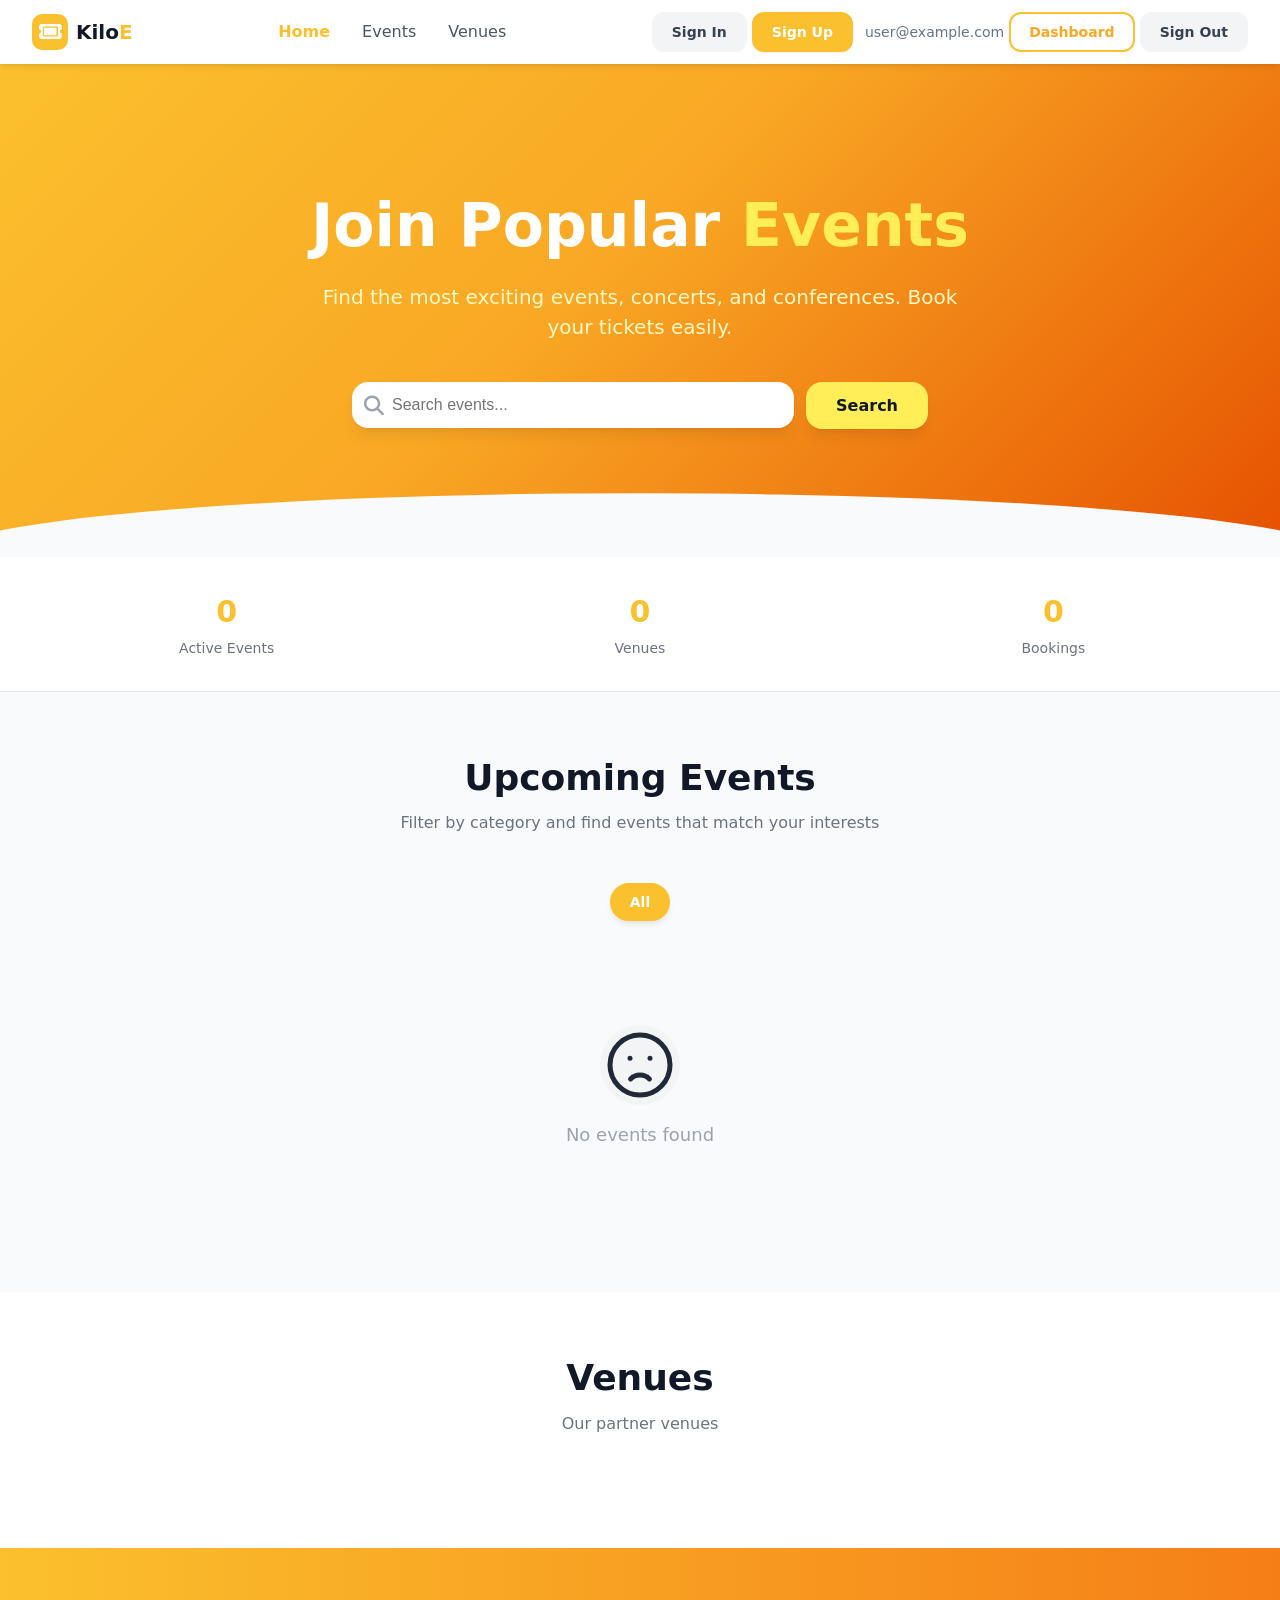
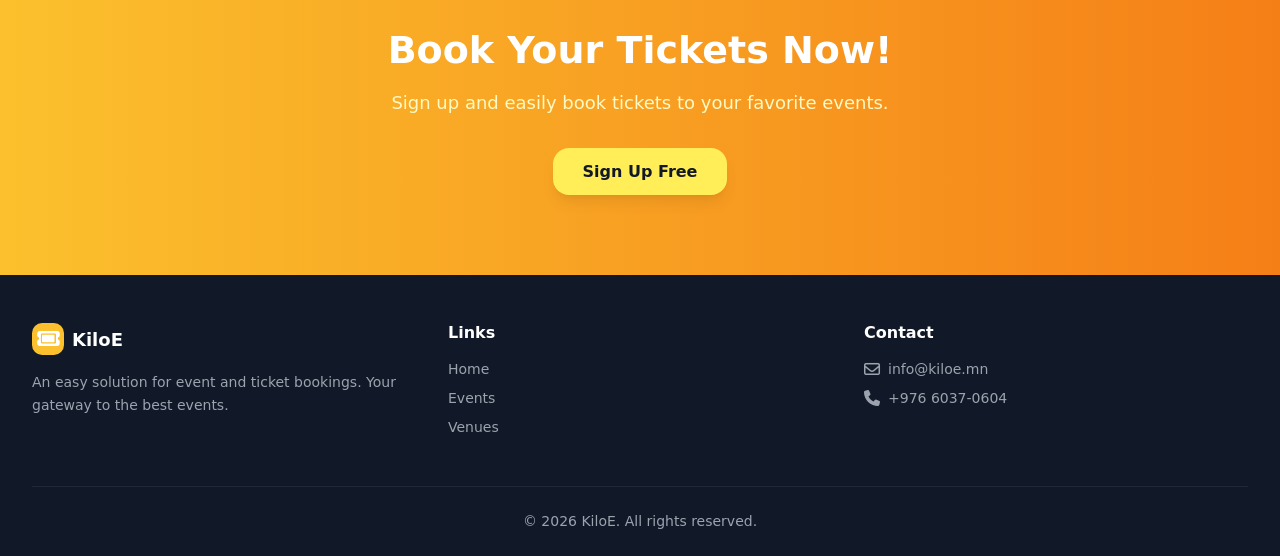
==== src/main/resources/templates/index.html @ c8dc1826 "Exceptions, PublicApiController, app java script" ====
<!DOCTYPE html>
<html lang="en" xmlns:th="http://www.thymeleaf.org">
<head>
    <meta charset="UTF-8">
    <link rel="stylesheet" href="https://cdnjs.cloudflare.com/ajax/libs/font-awesome/6.7.2/css/all.min.css">
    <meta name="viewport" content="width=device-width, initial-scale=1.0">
    <title>KiloE - Events & Ticket Booking</title>
    <link rel="stylesheet" th:href="@{/css/style.css}" href="../static/css/style.css">
</head>
<body>

    <!-- NAVBAR -->
    <nav class="navbar">
        <div class="container">
            <div class="navbar-inner">
                <a href="/" class="brand">
                    <div class="brand-logo">
                        <i class="svg-icon fa-solid fa-ticket"></i>
                    </div>
                    <span class="brand-name">Kilo<span>E</span></span>
                </a>

                <div class="nav-links">
                    <a href="/" class="nav-link active">Home</a>
                    <a href="#events" class="nav-link">Events</a>
                    <a href="#venues" class="nav-link">Venues</a>
                </div>

                <div class="nav-actions">
                    <th:block sec:authorize="isAnonymous()">
                        <a th:href="@{/login}" href="auth/login.html" class="btn btn-secondary">Sign In</a>
                        <a th:href="@{/register}" href="auth/register.html" class="btn btn-primary">Sign Up</a>
                    </th:block>
                    <th:block sec:authorize="isAuthenticated()">
                        <span sec:authentication="name" style="font-size: 14px; color: var(--text-muted, #64748b);">user@example.com</span>
                        <a th:href="@{/customer/dashboard}" class="btn btn-outline">Dashboard</a>
                        <a th:href="@{/logout}" class="btn btn-secondary">Sign Out</a>
                    </th:block>
                </div>
            </div>
        </div>
    </nav>

    <!-- HERO SECTION -->
    <section class="hero">
        <div class="container">
            <div class="hero-content">
                <h1 class="hero-title">
                    Join Popular
                    <span>Events</span>
                </h1>
                <p class="hero-text">
                    Find the most exciting events, concerts, and conferences. Book your tickets easily.
                </p>
                <div class="hero-search">
                    <div class="search-box">
                        <i class="svg-icon fa-solid fa-magnifying-glass"></i>
                        <input type="text" id="searchInput" placeholder="Search events..." class="search-input">
                    </div>
                    <a href="#events" class="btn btn-accent btn-lg">Search</a>
                </div>
            </div>
        </div>
        <div class="hero-curve"></div>
    </section>

    <!-- STATS BAR -->
    <section class="stats-bar">
        <div class="container">
            <div class="stats-grid">
                <div>
                    <p class="stat-number" id="statEvents">0</p>
                    <p class="stat-label">Active Events</p>
                </div>
                <div>
                    <p class="stat-number" id="statVenues">0</p>
                    <p class="stat-label">Venues</p>
                </div>
                <div>
                    <p class="stat-number" id="statBookings">0</p>
                    <p class="stat-label">Bookings</p>
                </div>
            </div>
        </div>
    </section>

    <!-- CATEGORIES + EVENTS -->
    <section id="events" class="section">
        <div class="container">
            <div class="section-header">
                <h2 class="section-title">Upcoming Events</h2>
                <p class="section-subtitle">Filter by category and find events that match your interests</p>
            </div>

            <div class="chip-row" id="categoryFilters" style="justify-content: center; margin-bottom: 40px;">
                <button data-category="all" class="chip active">All</button>
            </div>

            <div class="grid-cards" id="eventsGrid"></div>

            <div id="emptyState" class="empty-state hidden">
                <div class="empty-icon">
                    <svg fill="none" stroke="currentColor" viewBox="0 0 24 24">
                        <path stroke-linecap="round" stroke-linejoin="round" stroke-width="1.5" d="M9.172 16.172a4 4 0 015.656 0M9 10h.01M15 10h.01M21 12a9 9 0 11-18 0 9 9 0 0118 0z"/>
                    </svg>
                </div>
                <p style="font-size: 18px;">No events found</p>
            </div>
        </div>
    </section>

    <!-- VENUES SECTION -->
    <section id="venues" class="section bg-white">
        <div class="container">
            <div class="section-header">
                <h2 class="section-title">Venues</h2>
                <p class="section-subtitle">Our partner venues</p>
            </div>
            <div class="grid-cards" id="venuesGrid"></div>
        </div>
    </section>

    <!-- CTA SECTION -->
    <section class="cta">
        <div style="max-width: 56rem; margin: 0 auto;">
            <h2>Book Your Tickets Now!</h2>
            <p>Sign up and easily book tickets to your favorite events.</p>
            <a th:href="@{/register}" href="auth/register.html" class="btn btn-accent btn-lg">Sign Up Free</a>
        </div>
    </section>

    <!-- FOOTER -->
    <footer class="footer">
        <div class="container">
            <div class="footer-grid">
                <div class="footer-brand">
                    <div class="brand" style="margin-bottom: 16px;">
                        <div class="brand-logo" style="width: 32px; height: 32px;">
                            <i class="svg-icon fa-solid fa-ticket"></i>
                        </div>
                        <span class="brand-name" style="color: #fff; font-size: 18px;">KiloE</span>
                    </div>
                    <p>An easy solution for event and ticket bookings. Your gateway to the best events.</p>
                </div>
                <div>
                    <h3>Links</h3>
                    <ul>
                        <li><a href="/">Home</a></li>
                        <li><a href="#events">Events</a></li>
                        <li><a href="#venues">Venues</a></li>
                    </ul>
                </div>
                <div>
                    <h3>Contact</h3>
                    <ul class="footer-contact">
                        <li>
                            <i class="svg-icon fa-regular fa-envelope"></i>
                            <span>info@kiloe.mn</span>
                        </li>
                        <li>
                            <i class="svg-icon fa-solid fa-phone"></i>
                            <span>+976 6037-0604</span>
                        </li>
                    </ul>
                </div>
            </div>
            <div class="footer-bottom">
                <p>&copy; 2026 KiloE. All rights reserved.</p>
            </div>
        </div>
    </footer>

    <!-- EVENT DETAIL MODAL -->
    <div id="eventModal" class="hidden">
        <div class="modal-overlay" id="modalOverlay">
            <div class="modal">
                <button id="modalClose" class="modal-close">
                    <svg fill="none" stroke="currentColor" viewBox="0 0 24 24">
                        <path stroke-linecap="round" stroke-linejoin="round" stroke-width="2" d="M6 18L18 6M6 6l12 12"/>
                    </svg>
                </button>
                <div id="modalContent"></div>
            </div>
        </div>
    </div>

    <script th:src="@{/js/app.js}" src="../static/js/app.js"></script>
</body>
</html>
---- src/main/resources/static/css/style.css ----
/* ==========================================================================
   KiloE - Plain CSS Design System (no CSS framework)
   ========================================================================== */

/* ---------- Design Tokens ---------- */
:root {
	--primary-50: #fffde7;
	--primary-100: #fff9c4;
	--primary-200: #fff59d;
	--primary-300: #ffee58;
	--primary-400: #ffed29;
	--primary-500: #fdd835;
	--primary-600: #fbc02d;
	--primary-700: #f9a825;
	--primary-800: #f57f17;
	--primary-900: #e65100;

	--gray-50: #f9fafb;
	--gray-100: #f3f4f6;
	--gray-200: #e5e7eb;
	--gray-300: #d1d5db;
	--gray-400: #9ca3af;
	--gray-500: #6b7280;
	--gray-600: #4b5563;
	--gray-700: #374151;
	--gray-800: #1f2937;
	--gray-900: #111827;

	--green-50: #f0fdf4;
	--green-100: #dcfce7;
	--green-600: #16a34a;
	--red-50: #fef2f2;
	--red-100: #fee2e2;
	--red-200: #fecaca;
	--red-600: #dc2626;
	--orange-50: #fff7ed;
	--orange-600: #ea580c;
	--blue-50: #eff6ff;
	--blue-100: #dbeafe;
	--blue-600: #2563eb;

	--radius-sm: 8px;
	--radius-md: 12px;
	--radius-lg: 16px;
	--radius-xl: 20px;
	--radius-full: 9999px;

	--shadow-sm: 0 1px 2px rgba(0, 0, 0, 0.05);
	--shadow-md: 0 4px 6px -1px rgba(0, 0, 0, 0.08), 0 2px 4px -2px rgba(0, 0, 0, 0.06);
	--shadow-lg: 0 10px 15px -3px rgba(0, 0, 0, 0.08), 0 4px 6px -4px rgba(0, 0, 0, 0.06);
	--shadow-xl: 0 20px 25px -5px rgba(0, 0, 0, 0.1), 0 8px 10px -6px rgba(0, 0, 0, 0.06);

	--font: "Segoe UI", system-ui, -apple-system, "Helvetica Neue", Arial, sans-serif;
}

/* ---------- Reset & Base ---------- */
*,
*::before,
*::after {
	box-sizing: border-box;
	margin: 0;
	padding: 0;
}

html {
	scroll-behavior: smooth;
}

body {
	font-family: var(--font);
	background-color: var(--gray-50);
	color: var(--gray-800);
	line-height: 1.5;
	min-height: 100vh;
	display: flex;
	flex-direction: column;
	-webkit-font-smoothing: antialiased;
}

img {
	display: block;
	max-width: 100%;
	background-color: var(--gray-200);
}

a {
	text-decoration: none;
	color: inherit;
}

button {
	font-family: inherit;
	cursor: pointer;
	border: none;
	background: none;
}

h1,
h2,
h3,
h4 {
	color: var(--gray-900);
	line-height: 1.2;
}

svg,
.svg-icon {
	flex-shrink: 0;
}

.hidden {
	display: none !important;
}

.text-center {
	text-align: center;
}

.mt-auto {
	margin-top: auto;
}

main {
	flex: 1;
}

/* ---------- Container ---------- */
.container {
	width: 100%;
	max-width: 1280px;
	margin: 0 auto;
	padding-left: 16px;
	padding-right: 16px;
}

@media (min-width: 640px) {
	.container {
		padding-left: 24px;
		padding-right: 24px;
	}
}

@media (min-width: 1024px) {
	.container {
		padding-left: 32px;
		padding-right: 32px;
	}
}

/* ---------- Navbar ---------- */
.navbar {
	background: #fff;
	box-shadow: var(--shadow-md);
	position: sticky;
	top: 0;
	z-index: 50;
}

.navbar-inner {
	display: flex;
	align-items: center;
	justify-content: space-between;
	height: 64px;
}

.brand {
	display: flex;
	align-items: center;
	gap: 8px;
}

.brand-logo {
	width: 36px;
	height: 36px;
	background: var(--primary-600);
	border-radius: 10px;
	display: flex;
	align-items: center;
	justify-content: center;
	color: #fff;
}

.brand-logo .svg-icon {
	font-size: 20px;
}

.brand-name {
	font-size: 20px;
	font-weight: 700;
	color: var(--gray-900);
}

.brand-name span {
	color: var(--primary-600);
}

.nav-links {
	display: none;
	align-items: center;
	gap: 32px;
}

@media (min-width: 768px) {
	.nav-links {
		display: flex;
	}
}

.nav-link {
	color: var(--gray-600);
	font-weight: 500;
	transition: color 0.2s;
}

.nav-link:hover {
	color: var(--primary-600);
}

.nav-link.active {
	color: var(--primary-600);
	font-weight: 600;
}

.nav-actions {
	display: flex;
	align-items: center;
	gap: 12px;
}

/* ---------- Buttons ---------- */
.btn {
	display: inline-flex;
	align-items: center;
	justify-content: center;
	gap: 8px;
	padding: 10px 18px;
	border-radius: var(--radius-md);
	font-size: 14px;
	font-weight: 600;
	line-height: 1.2;
	transition: all 0.2s;
	border: 2px solid transparent;
	white-space: nowrap;
}

.btn .svg-icon {
	font-size: 16px;
}

.btn-primary {
	background: var(--primary-600);
	color: #fff;
	box-shadow: var(--shadow-sm);
}

.btn-primary:hover {
	background: var(--primary-700);
}

.btn-accent {
	background: var(--primary-300);
	color: var(--gray-900);
	box-shadow: var(--shadow-lg);
	font-weight: 700;
}

.btn-accent:hover {
	background: var(--primary-400);
}

.btn-secondary {
	background: var(--gray-100);
	color: var(--gray-700);
}

.btn-secondary:hover {
	background: var(--gray-200);
}

.btn-outline {
	border-color: var(--primary-600);
	color: var(--primary-700);
	background: transparent;
}

.btn-outline:hover {
	background: var(--primary-50);
}

.btn-danger {
	background: var(--red-100);
	color: var(--red-600);
}

.btn-danger:hover {
	background: var(--red-200);
}

.btn-success {
	background: var(--green-100);
	color: var(--green-600);
}

.btn-success:hover {
	filter: brightness(0.95);
}

.btn-block {
	width: 100%;
}

.btn-lg {
	padding: 12px 28px;
	font-size: 16px;
	border-radius: var(--radius-lg);
}

.btn-sm {
	padding: 7px 14px;
	font-size: 13px;
}

.btn:disabled {
	background: var(--gray-300);
	color: var(--gray-500);
	cursor: not-allowed;
}

/* ---------- Hero ---------- */
.hero {
	position: relative;
	background: linear-gradient(135deg, var(--primary-600) 0%, var(--primary-700) 45%, var(--primary-900) 100%);
	color: #fff;
	overflow: hidden;
}

.hero-content {
	position: relative;
	max-width: 768px;
	margin: 0 auto;
	text-align: center;
	padding: 96px 16px;
}

@media (min-width: 768px) {
	.hero-content {
		padding: 128px 16px;
	}
}

.hero-title {
	font-size: 60px;
	font-weight: 800;
	line-height: 1.1;
	margin-bottom: 24px;
	color: #fff;
}

@media (min-width: 768px) {
	.hero-title {
		font-size: 60px;
	}
}

.hero-title span {
	color: var(--primary-300);
}

.hero-text {
	font-size: 18px;
	color: var(--primary-100);
	margin-bottom: 40px;
	max-width: 42rem;
	margin-left: auto;
	margin-right: auto;
}

@media (min-width: 768px) {
	.hero-text {
		font-size: 20px;
	}
}

.hero-search {
	display: flex;
	flex-direction: column;
	gap: 12px;
	justify-content: center;
	max-width: 36rem;
	margin: 0 auto;
}

@media (min-width: 640px) {
	.hero-search {
		flex-direction: row;
	}
}

.search-box {
	position: relative;
	flex: 1;
}

.search-box .svg-icon {
	position: absolute;
	left: 12px;
	top: 50%;
	transform: translateY(-50%);
	font-size: 20px;
	color: var(--gray-400);
	pointer-events: none;
}

.search-input {
	width: 100%;
	padding: 14px 16px 14px 40px;
	border-radius: var(--radius-lg);
	border: none;
	font-size: 16px;
	outline: none;
	box-shadow: var(--shadow-lg);
}

.search-input:focus {
	box-shadow: 0 0 0 3px var(--primary-300), var(--shadow-lg);
}

.hero-curve {
	position: absolute;
	bottom: 0;
	left: 0;
	right: 0;
	height: 64px;
	background: var(--gray-50);
	clip-path: ellipse(55% 100% at 50% 100%);
}

/* ---------- Stats Bar ---------- */
.stats-bar {
	background: #fff;
	border-bottom: 1px solid var(--gray-200);
}

.stats-grid {
	display: grid;
	grid-template-columns: repeat(2, 1fr);
	gap: 24px;
	text-align: center;
	padding: 32px 0;
}

@media (min-width: 768px) {
	.stats-grid {
		grid-template-columns: repeat(3, 1fr);
	}
}

.stat-number {
	font-size: 30px;
	font-weight: 800;
	color: var(--primary-600);
}

.stat-label {
	font-size: 14px;
	color: var(--gray-500);
	margin-top: 4px;
}

/* ---------- Sections ---------- */
.section {
	padding: 64px 0;
}

.section.bg-white {
	background: #fff;
}

.section-header {
	text-align: center;
	margin-bottom: 48px;
}

.section-title {
	font-size: 30px;
	font-weight: 800;
	margin-bottom: 12px;
}

@media (min-width: 768px) {
	.section-title {
		font-size: 36px;
	}
}

.section-subtitle {
	color: var(--gray-500);
	max-width: 42rem;
	margin: 0 auto;
}

/* ---------- Chips (category filter) ---------- */
.chip-row {
	display: flex;
	flex-wrap: wrap;
	gap: 8px;
}

.chip {
	padding: 9px 18px;
	border-radius: var(--radius-full);
	font-size: 14px;
	font-weight: 600;
	background: #fff;
	color: var(--gray-600);
	border: 2px solid var(--gray-200);
	transition: all 0.2s ease;
}

.chip:hover {
	border-color: var(--primary-300);
	color: var(--primary-600);
}

.chip.active {
	background: var(--primary-600);
	color: #fff;
	border-color: var(--primary-600);
	box-shadow: var(--shadow-md);
}

.chip:active {
	transform: scale(0.95);
}

/* ---------- Grids ---------- */
.grid-cards {
	display: grid;
	grid-template-columns: 1fr;
	gap: 24px;
}

@media (min-width: 640px) {
	.grid-cards {
		grid-template-columns: repeat(2, 1fr);
	}
}

@media (min-width: 1024px) {
	.grid-cards {
		grid-template-columns: repeat(3, 1fr);
	}
}

/* ---------- Event Card ---------- */
.event-card {
	background: #fff;
	border-radius: var(--radius-xl);
	border: 1px solid var(--gray-100);
	overflow: hidden;
	display: flex;
	flex-direction: column;
	cursor: pointer;
	box-shadow: var(--shadow-sm);
	transition: box-shadow 0.3s, transform 0.3s;
}

.event-card:hover {
	box-shadow: var(--shadow-xl);
	transform: translateY(-2px);
}

.event-card-image {
	position: relative;
	height: 208px;
	overflow: hidden;
}

.event-card-image img {
	width: 100%;
	height: 100%;
	object-fit: cover;
	transition: transform 0.5s;
}

.event-card:hover .event-card-image img {
	transform: scale(1.05);
}

.image-badge-top {
	position: absolute;
	top: 12px;
	left: 12px;
}

.image-badge-bottom {
	position: absolute;
	bottom: 12px;
	right: 12px;
}

.event-card-body {
	padding: 20px;
	display: flex;
	flex-direction: column;
	flex: 1;
}

.event-card-title {
	font-size: 18px;
	font-weight: 700;
	margin-bottom: 8px;
	transition: color 0.2s;
}

.event-card:hover .event-card-title {
	color: var(--primary-600);
}

.event-meta {
	display: flex;
	flex-direction: column;
	gap: 6px;
	color: var(--gray-500);
	font-size: 14px;
	margin-bottom: 16px;
	flex: 1;
}

.event-meta-row {
	display: flex;
	align-items: center;
	gap: 8px;
}

.event-meta-row .svg-icon {
	font-size: 16px;
	color: var(--gray-400);
}

.event-card-footer {
	display: flex;
	align-items: center;
	justify-content: space-between;
	padding-top: 12px;
	border-top: 1px solid var(--gray-100);
}

.price {
	font-size: 22px;
	font-weight: 800;
	color: var(--primary-600);
}

.price-note {
	font-size: 12px;
	color: var(--gray-400);
}

/* ---------- Badges ---------- */
.badge {
	display: inline-flex;
	align-items: center;
	padding: 4px 12px;
	border-radius: var(--radius-full);
	font-size: 12px;
	font-weight: 700;
	line-height: 1.4;
}

.badge-white {
	background: rgba(255, 255, 255, 0.92);
	color: var(--primary-700);
	box-shadow: var(--shadow-sm);
	backdrop-filter: blur(4px);
}

.badge-yellow {
	background: var(--primary-100);
	color: var(--primary-700);
}

.badge-green {
	background: var(--green-50);
	color: var(--green-600);
}

.badge-orange {
	background: var(--orange-50);
	color: var(--orange-600);
}

.badge-red {
	background: var(--red-50);
	color: var(--red-600);
}

.badge-blue {
	background: var(--blue-50);
	color: var(--blue-600);
}

.badge-gray {
	background: var(--gray-100);
	color: var(--gray-500);
}

.badge-outlined {
	border: 1px solid transparent;
}

.badge-green.outlined {
	border-color: var(--green-100);
}

.badge-red.outlined {
	border-color: var(--red-200);
}

.badge-orange.outlined {
	border-color: var(--orange-50);
}

.status-PENDING {
	background: var(--primary-100);
	color: var(--primary-700);
}

.status-CONFIRMED {
	background: var(--green-100);
	color: var(--green-600);
}

.status-CANCELLED {
	background: var(--red-100);
	color: var(--red-600);
}

.status-COMPLETED {
	background: var(--blue-100);
	color: var(--blue-600);
}

/* ---------- Venue Card ---------- */
.venue-card {
	background: var(--gray-50);
	border-radius: var(--radius-xl);
	padding: 24px;
	border: 1px solid var(--gray-100);
	transition: box-shadow 0.2s;
}

.venue-card:hover {
	box-shadow: var(--shadow-md);
}

.venue-card-inner {
	display: flex;
	align-items: flex-start;
	gap: 16px;
}

.venue-icon {
	width: 48px;
	height: 48px;
	background: var(--primary-100);
	border-radius: var(--radius-md);
	display: flex;
	align-items: center;
	justify-content: center;
	color: var(--primary-600);
}

.venue-icon .svg-icon {
	font-size: 24px;
}

.venue-name {
	font-weight: 700;
	margin-bottom: 4px;
}

.venue-address {
	font-size: 14px;
	color: var(--gray-500);
	margin-bottom: 8px;
}

.venue-capacity {
	display: flex;
	align-items: center;
	gap: 6px;
	font-size: 12px;
	color: var(--gray-400);
}

.venue-capacity .svg-icon {
	font-size: 14px;
}

/* ---------- CTA ---------- */
.cta {
	background: linear-gradient(to right, var(--primary-600), var(--primary-800));
	padding: 80px 16px;
	text-align: center;
}

.cta h2 {
	color: #fff;
	font-size: 30px;
	font-weight: 800;
	margin-bottom: 16px;
}

@media (min-width: 768px) {
	.cta h2 {
		font-size: 38px;
	}
}

.cta p {
	color: var(--primary-100);
	font-size: 18px;
	margin-bottom: 32px;
	max-width: 42rem;
	margin-left: auto;
	margin-right: auto;
}

/* ---------- Footer ---------- */
.footer {
	background: var(--gray-900);
	color: var(--gray-400);
	margin-top: auto;
}

.footer-grid {
	display: grid;
	grid-template-columns: 1fr;
	gap: 32px;
	padding: 48px 0;
}

@media (min-width: 768px) {
	.footer-grid {
		grid-template-columns: repeat(3, 1fr);
	}
}

.footer h3 {
	color: #fff;
	font-size: 16px;
	margin-bottom: 16px;
}

.footer ul {
	list-style: none;
	display: flex;
	flex-direction: column;
	gap: 8px;
	font-size: 14px;
}

.footer a:hover {
	color: #fff;
	transition: color 0.2s;
}

.footer-contact li {
	display: flex;
	align-items: center;
	gap: 8px;
}

.footer-contact .svg-icon {
	font-size: 16px;
}

.footer-brand p {
	font-size: 14px;
	line-height: 1.6;
}

.footer-bottom {
	border-top: 1px solid var(--gray-800);
	padding: 24px 0;
	text-align: center;
	font-size: 14px;
}

/* ---------- Page Header ---------- */
.page-header {
	background: #fff;
	border-bottom: 1px solid var(--gray-200);
	padding: 32px 0;
}

.page-title {
	font-size: 30px;
	font-weight: 800;
	margin-bottom: 8px;
}

.page-subtitle {
	color: var(--gray-500);
}

.page-header-flex {
	display: flex;
	align-items: center;
	justify-content: space-between;
	gap: 16px;
	flex-wrap: wrap;
	margin-bottom: 24px;
}

/* ---------- Auth Pages ---------- */
.auth-wrapper {
	min-height: 100vh;
	display: flex;
	align-items: center;
	justify-content: center;
	padding: 32px 16px;
}

.auth-box {
	width: 100%;
	max-width: 420px;
}

.auth-brand {
	text-align: center;
	margin-bottom: 32px;
}

.auth-brand .brand-logo {
	width: 44px;
	height: 44px;
	border-radius: var(--radius-md);
}

.auth-brand p {
	color: var(--gray-500);
	margin-top: 12px;
}

.auth-card {
	background: #fff;
	border-radius: var(--radius-xl);
	border: 1px solid var(--gray-100);
	box-shadow: var(--shadow-sm);
	padding: 32px;
}

.auth-switch {
	margin-top: 24px;
	text-align: center;
	font-size: 14px;
	color: var(--gray-500);
}

.auth-switch a {
	color: var(--primary-600);
	font-weight: 600;
}

.auth-switch a:hover {
	text-decoration: underline;
}

/* ---------- Forms ---------- */
.form-group {
	margin-bottom: 20px;
}

.form-label {
	display: block;
	font-size: 14px;
	font-weight: 600;
	color: var(--gray-700);
	margin-bottom: 8px;
}

.form-control {
	width: 100%;
	padding: 12px 16px;
	border-radius: var(--radius-md);
	border: 1px solid var(--gray-200);
	font-size: 15px;
	font-family: inherit;
	outline: none;
	transition: border-color 0.2s, box-shadow 0.2s;
	background: #fff;
	color: var(--gray-800);
}

textarea.form-control {
	resize: vertical;
	min-height: 90px;
}

select.form-control {
	appearance: auto;
	cursor: pointer;
}

.form-control:focus {
	border-color: var(--primary-500);
	box-shadow: 0 0 0 3px var(--primary-100);
}

.input-icon {
	position: relative;
}

.input-icon .svg-icon {
	position: absolute;
	left: 12px;
	top: 50%;
	transform: translateY(-50%);
	font-size: 20px;
	color: var(--gray-400);
	pointer-events: none;
}

.input-icon .form-control {
	padding-left: 40px;
}

.input-icon-right .form-control {
	padding-right: 44px;
}

.input-eye {
	position: absolute;
	right: 45px;
	top: 50%;
	transform: translateY(-50%);
	color: var(--gray-400);
	display: flex;
}

.input-eye:hover {
	color: var(--gray-600);
}

.input-eye .svg-icon {
	font-size: 20px;
}

.form-hint {
	font-size: 12px;
	color: var(--gray-400);
	margin-top: 6px;
}

.form-hint.ok {
	color: var(--green-600);
}

.form-hint.bad {
	color: var(--red-600);
}

.form-row {
	display: grid;
	grid-template-columns: 1fr 1fr;
	gap: 16px;
}

@media (max-width: 480px) {
	.form-row {
		grid-template-columns: 1fr;
	}
}

.checkbox-row {
	display: flex;
	align-items: center;
	gap: 8px;
	cursor: pointer;
	font-size: 14px;
	color: var(--gray-600);
}

.checkbox-row input {
	width: 16px;
	height: 16px;
	accent-color: var(--primary-600);
	cursor: pointer;
}

/* ---------- Alerts ---------- */
.alert {
	padding: 12px 16px;
	border-radius: var(--radius-md);
	font-size: 14px;
	margin-bottom: 20px;
	border: 1px solid transparent;
}

.alert-error {
	background: var(--red-50);
	border-color: var(--red-200);
	color: var(--red-600);
}

.alert-success {
	background: var(--green-50);
	border-color: var(--green-100);
	color: var(--green-600);
}

.alert-info {
	background: var(--blue-50);
	border-color: var(--blue-100);
	color: var(--blue-600);
}

/* ---------- Admin Layout ---------- */
.admin-layout {
	display: flex;
	min-height: 100vh;
}

.sidebar {
	width: 260px;
	background: var(--gray-900);
	color: #fff;
	display: flex;
	flex-direction: column;
	position: fixed;
	top: 0;
	bottom: 0;
	left: 0;
	z-index: 60;
}

.sidebar-brand {
	padding: 20px;
	border-bottom: 1px solid var(--gray-800);
}

.sidebar-brand .brand-logo {
	width: 32px;
	height: 32px;
	border-radius: 8px;
}

.sidebar-brand .brand-name {
	font-size: 18px;
	color: #fff;
}

.sidebar-brand .brand-name span {
	color: var(--primary-400);
}

.sidebar-tagline {
	font-size: 12px;
	color: var(--gray-500);
	margin-top: 4px;
}

.sidebar-nav {
	flex: 1;
	padding: 12px;
	display: flex;
	flex-direction: column;
	gap: 4px;
	overflow-y: auto;
}

.side-item {
	display: flex;
	align-items: center;
	gap: 12px;
	padding: 10px 12px;
	border-radius: var(--radius-md);
	color: var(--gray-400);
	font-size: 14px;
	transition: background 0.2s, color 0.2s;
}

.side-item .svg-icon {
	font-size: 20px;
}

.side-item:hover {
	background: var(--gray-800);
	color: #fff;
}

.side-item.active {
	background: rgba(251, 192, 45, 0.15);
	color: var(--primary-300);
	font-weight: 600;
}

.sidebar-footer {
	padding: 12px;
	border-top: 1px solid var(--gray-800);
}

.sidebar-user {
	display: flex;
	align-items: center;
	gap: 12px;
	padding: 8px 12px;
}

.avatar {
	width: 32px;
	height: 32px;
	background: var(--primary-600);
	border-radius: 50%;
	display: flex;
	align-items: center;
	justify-content: center;
	font-size: 13px;
	font-weight: 700;
	color: #fff;
}

.sidebar-user-info {
	flex: 1;
	min-width: 0;
}

.sidebar-user-name {
	font-size: 14px;
	font-weight: 600;
	white-space: nowrap;
	overflow: hidden;
	text-overflow: ellipsis;
}

.sidebar-user-mail {
	font-size: 12px;
	color: var(--gray-500);
	white-space: nowrap;
	overflow: hidden;
	text-overflow: ellipsis;
}

.main-content {
	flex: 1;
	margin-left: 260px;
	display: flex;
	flex-direction: column;
	min-height: 100vh;
}

.admin-topbar {
	background: #fff;
	border-bottom: 1px solid var(--gray-200);
	padding: 16px 24px;
	position: sticky;
	top: 0;
	z-index: 40;
}

.admin-topbar h1 {
	font-size: 20px;
	font-weight: 700;
}

.admin-content {
	padding: 24px;
	flex: 1;
}

@media (max-width: 900px) {
	.sidebar {
		width: 220px;
	}

	.main-content {
		margin-left: 220px;
	}
}

/* ---------- Stat Cards ---------- */
.stat-cards {
	display: grid;
	grid-template-columns: 1fr;
	gap: 16px;
	margin-bottom: 32px;
}

@media (min-width: 640px) {
	.stat-cards {
		grid-template-columns: repeat(2, 1fr);
	}
}

@media (min-width: 1024px) {
	.stat-cards {
		grid-template-columns: repeat(4, 1fr);
	}
}

.stat-card {
	background: #fff;
	border-radius: var(--radius-lg);
	padding: 20px;
	border: 1px solid var(--gray-100);
}

.stat-card .icon-box {
	width: 40px;
	height: 40px;
	border-radius: var(--radius-md);
	display: flex;
	align-items: center;
	justify-content: center;
	margin-bottom: 12px;
}

.stat-card .icon-box .svg-icon {
	font-size: 20px;
}

.icon-yellow {
	background: var(--primary-100);
	color: var(--primary-600);
}

.icon-green {
	background: var(--green-100);
	color: var(--green-600);
}

.icon-blue {
	background: var(--blue-100);
	color: var(--blue-600);
}

.icon-red {
	background: var(--red-100);
	color: var(--red-600);
}

.stat-value {
	font-size: 24px;
	font-weight: 800;
}

.stat-caption {
	font-size: 14px;
	color: var(--gray-500);
}

/* ---------- Panels / Tables ---------- */
.panel {
	background: #fff;
	border-radius: var(--radius-lg);
	border: 1px solid var(--gray-100);
	padding: 24px;
}

.panel-title {
	font-size: 17px;
	font-weight: 700;
	margin-bottom: 16px;
}

.two-col {
	display: grid;
	grid-template-columns: 1fr;
	gap: 24px;
}

@media (min-width: 1024px) {
	.two-col {
		grid-template-columns: repeat(2, 1fr);
	}
}

.table-wrap {
	overflow-x: auto;
}

.data-table {
	width: 100%;
	border-collapse: collapse;
	font-size: 14px;
}

.data-table th {
	text-align: left;
	padding: 12px 16px;
	color: var(--gray-500);
	font-weight: 600;
	font-size: 12px;
	text-transform: uppercase;
	letter-spacing: 0.04em;
	border-bottom: 1px solid var(--gray-200);
	background: var(--gray-50);
	white-space: nowrap;
}

.data-table td {
	padding: 14px 16px;
	border-bottom: 1px solid var(--gray-100);
	vertical-align: middle;
}

.data-table tbody tr:hover {
	background: var(--gray-50);
}

.table-toolbar {
	display: flex;
	align-items: center;
	justify-content: space-between;
	gap: 16px;
	margin-bottom: 16px;
	flex-wrap: wrap;
}

/* ---------- Recent booking rows ---------- */
.recent-list {
	display: flex;
	flex-direction: column;
	gap: 12px;
}

.recent-row {
	display: flex;
	align-items: center;
	gap: 12px;
	padding: 12px;
	background: var(--gray-50);
	border-radius: var(--radius-md);
}

.recent-avatar {
	width: 32px;
	height: 32px;
	border-radius: 8px;
	background: var(--primary-100);
	color: var(--primary-700);
	display: flex;
	align-items: center;
	justify-content: center;
	font-size: 12px;
	font-weight: 700;
}

.recent-main {
	flex: 1;
	min-width: 0;
}

.recent-title {
	font-size: 14px;
	font-weight: 600;
	white-space: nowrap;
	overflow: hidden;
	text-overflow: ellipsis;
}

.recent-sub {
	font-size: 12px;
	color: var(--gray-400);
}

/* ---------- Modal ---------- */
.modal-overlay {
	position: fixed;
	inset: 0;
	background: rgba(0, 0, 0, 0.6);
	backdrop-filter: blur(4px);
	z-index: 100;
	display: flex;
	align-items: center;
	justify-content: center;
	padding: 16px;
	animation: fadeIn 0.2s ease-out;
}

.modal {
	position: relative;
	background: #fff;
	border-radius: var(--radius-xl);
	box-shadow: var(--shadow-xl);
	width: 100%;
	max-width: 560px;
	max-height: 90vh;
	overflow-y: auto;
	animation: modalSlideUp 0.3s ease-out;
}

.modal-sm {
	max-width: 420px;
}

.modal-close {
	position: absolute;
	top: 16px;
	right: 16px;
	width: 32px;
	height: 32px;
	border-radius: 50%;
	background: var(--gray-100);
	color: var(--gray-600);
	display: flex;
	align-items: center;
	justify-content: center;
	z-index: 10;
	transition: background 0.2s;
}

.modal-close:hover {
	background: var(--gray-200);
}

.modal-close .svg-icon {
	font-size: 16px;
}

.modal-image {
	width: 100%;
	height: 240px;
	object-fit: cover;
}

.modal-body {
	padding: 24px;
}

.modal-title {
	font-size: 24px;
	font-weight: 800;
	margin-bottom: 12px;
}

@keyframes modalSlideUp {
	from {
		opacity: 0;
		transform: translateY(20px) scale(0.98);
	}

	to {
		opacity: 1;
		transform: translateY(0) scale(1);
	}
}

@keyframes fadeIn {
	from {
		opacity: 0;
	}

	to {
		opacity: 1;
	}
}

/* ---------- Info boxes / progress ---------- */
.info-box {
	background: var(--gray-50);
	border-radius: var(--radius-md);
	padding: 16px;
}

.info-label {
	font-size: 11px;
	color: var(--gray-400);
	text-transform: uppercase;
	letter-spacing: 0.05em;
	margin-bottom: 4px;
}

.info-value {
	font-weight: 700;
	color: var(--gray-900);
}

.info-sub {
	font-size: 14px;
	color: var(--gray-600);
}

.progress-track {
	width: 100%;
	background: var(--gray-100);
	border-radius: var(--radius-full);
	height: 12px;
	overflow: hidden;
}

.progress-fill {
	height: 100%;
	background: var(--primary-500);
	border-radius: var(--radius-full);
	transition: width 0.7s ease;
}

.progress-meta {
	display: flex;
	justify-content: space-between;
	font-size: 14px;
	color: var(--gray-500);
	margin-bottom: 8px;
}

/* ---------- Empty state ---------- */
.empty-state {
	text-align: center;
	padding: 64px 16px;
}

.empty-state .empty-icon {
	width: 80px;
	height: 80px;
	background: var(--gray-100);
	border-radius: 50%;
	display: flex;
	align-items: center;
	justify-content: center;
	margin: 0 auto 16px;
}

.empty-state .empty-icon .svg-icon {
	font-size: 40px;
	color: var(--gray-300);
}

.empty-state h3 {
	color: var(--gray-400);
	font-size: 18px;
	margin-bottom: 4px;
}

.empty-state p {
	color: var(--gray-400);
	font-size: 14px;
	margin-bottom: 16px;
}

/* ---------- Booking row card ---------- */
.booking-row {
	display: flex;
	align-items: center;
	gap: 16px;
	background: #fff;
	border: 1px solid var(--gray-100);
	border-radius: var(--radius-lg);
	padding: 16px 20px;
	box-shadow: var(--shadow-sm);
	transition: box-shadow 0.2s;
	flex-wrap: wrap;
}

.booking-row:hover {
	box-shadow: var(--shadow-md);
}

.booking-row-main {
	flex: 1;
	min-width: 220px;
}

.booking-row-title {
	font-weight: 700;
	font-size: 16px;
	margin-bottom: 2px;
}

.booking-row-sub {
	font-size: 13px;
	color: var(--gray-500);
}

.booking-row-side {
	display: flex;
	align-items: center;
	gap: 16px;
	flex-wrap: wrap;
}

.booking-total {
	font-weight: 800;
	color: var(--gray-900);
	white-space: nowrap;
}

/* ---------- Detail ticket selector ---------- */
.ticket-panel {
	background: #fff;
	border: 1px solid var(--gray-200);
	border-radius: var(--radius-xl);
	padding: 24px;
	box-shadow: var(--shadow-sm);
}

.qty-controls {
	display: flex;
	align-items: center;
	gap: 16px;
	margin-bottom: 16px;
}

.qty-btn {
	width: 40px;
	height: 40px;
	border-radius: var(--radius-md);
	background: var(--gray-100);
	color: var(--gray-600);
	font-size: 18px;
	font-weight: 700;
	display: flex;
	align-items: center;
	justify-content: center;
	transition: background 0.2s;
}

.qty-btn:hover {
	background: var(--gray-200);
}

.qty-value {
	font-size: 24px;
	font-weight: 800;
	width: 48px;
	text-align: center;
}

.total-price {
	font-size: 30px;
	font-weight: 800;
	color: var(--primary-600);
}

.back-link {
	display: inline-flex;
	align-items: center;
	gap: 6px;
	font-size: 14px;
	font-weight: 500;
	color: var(--gray-500);
	margin-bottom: 24px;
	transition: color 0.2s;
}

.back-link:hover {
	color: var(--primary-600);
}

.back-link .svg-icon {
	font-size: 16px;
}

/* ---------- Success icon ---------- */
.success-circle {
	width: 64px;
	height: 64px;
	background: var(--green-100);
	border-radius: 50%;
	display: flex;
	align-items: center;
	justify-content: center;
	margin: 0 auto 16px;
}

.success-circle .svg-icon {
	font-size: 32px;
	color: var(--green-600);
}

/* ---------- Filter tabs ---------- */
.tab-filters {
	display: flex;
	flex-wrap: wrap;
	gap: 8px;
	margin-bottom: 24px;
}

/* ---------- Small stats (bookings page) ---------- */
.mini-stats {
	display: grid;
	grid-template-columns: repeat(2, 1fr);
	gap: 12px;
	margin-bottom: 24px;
}

@media (min-width: 640px) {
	.mini-stats {
		grid-template-columns: repeat(4, 1fr);
	}
}

.mini-stat {
	background: #fff;
	border-radius: var(--radius-md);
	border: 1px solid var(--gray-100);
	padding: 16px;
	text-align: center;
	box-shadow: var(--shadow-sm);
}

.mini-stat.yellow {
	border-color: var(--primary-200);
}

.mini-stat.green {
	border-color: var(--green-100);
}

.mini-stat.red {
	border-color: var(--red-200);
}

.mini-stat-value {
	font-size: 24px;
	font-weight: 800;
}

.mini-stat.yellow .mini-stat-value {
	color: var(--primary-700);
}

.mini-stat.green .mini-stat-value {
	color: var(--green-600);
}

.mini-stat.red .mini-stat-value {
	color: var(--red-600);
}

.mini-stat-caption {
	font-size: 12px;
	color: var(--gray-500);
	margin-top: 4px;
	font-weight: 500;
}

/* ---------- Toolbar / search on listing pages ---------- */
.listing-toolbar {
	display: flex;
	flex-direction: column;
	gap: 12px;
	margin-bottom: 32px;
}

@media (min-width: 640px) {
	.listing-toolbar {
		flex-direction: row;
		align-items: center;
	}
}

.listing-toolbar .search-box {
	max-width: 380px;
}

.listing-toolbar .search-input {
	padding: 10px 16px 10px 40px;
	font-size: 14px;
	box-shadow: none;
	border: 1px solid var(--gray-200);
}

/* ---------- Form modal fields grid ---------- */
.form-grid-2 {
	display: grid;
	grid-template-columns: 1fr 1fr;
	gap: 0 16px;
}

@media (max-width: 520px) {
	.form-grid-2 {
		grid-template-columns: 1fr;
	}
}

.modal-actions {
	display: flex;
	gap: 12px;
	justify-content: flex-end;
	margin-top: 8px;
}

/* ---------- Scrollbar thin for modals ---------- */
.modal::-webkit-scrollbar {
	width: 6px;
}

.modal::-webkit-scrollbar-thumb {
	background: var(--gray-300);
	border-radius: 999px;
}
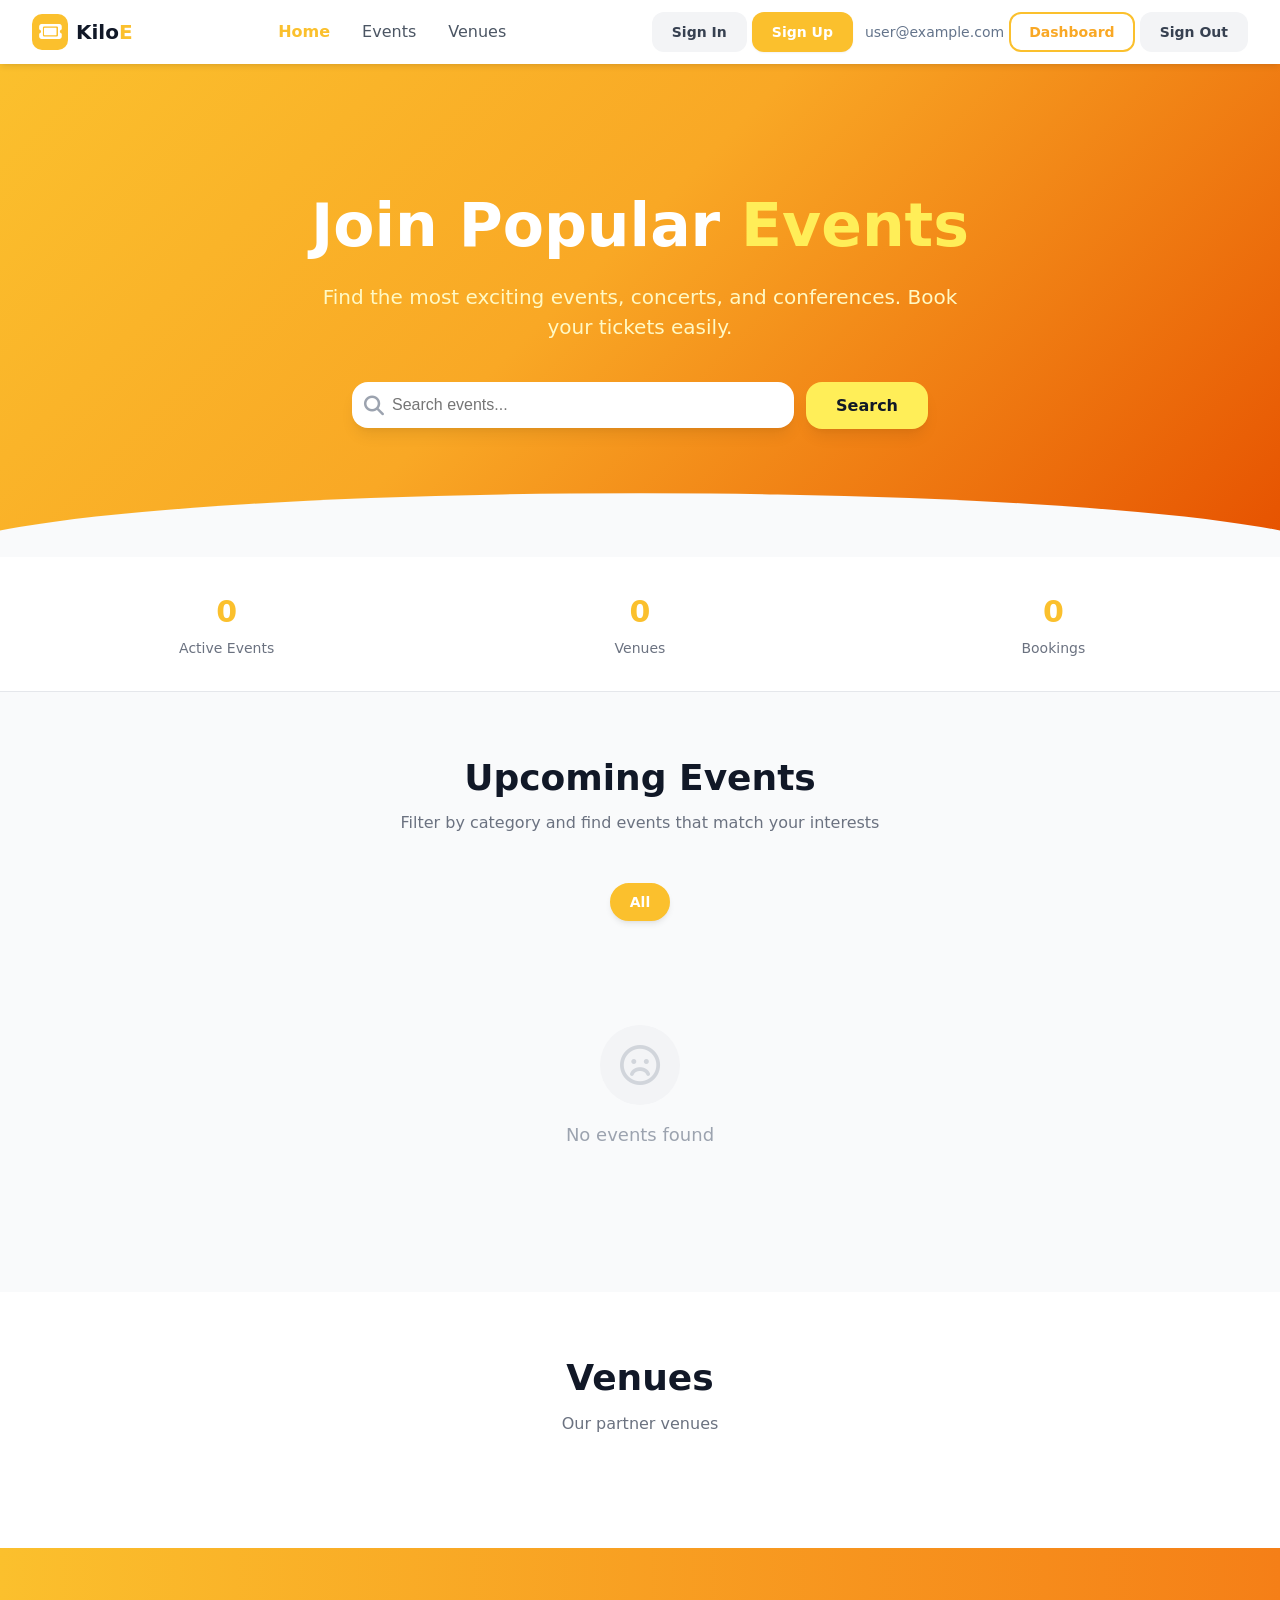
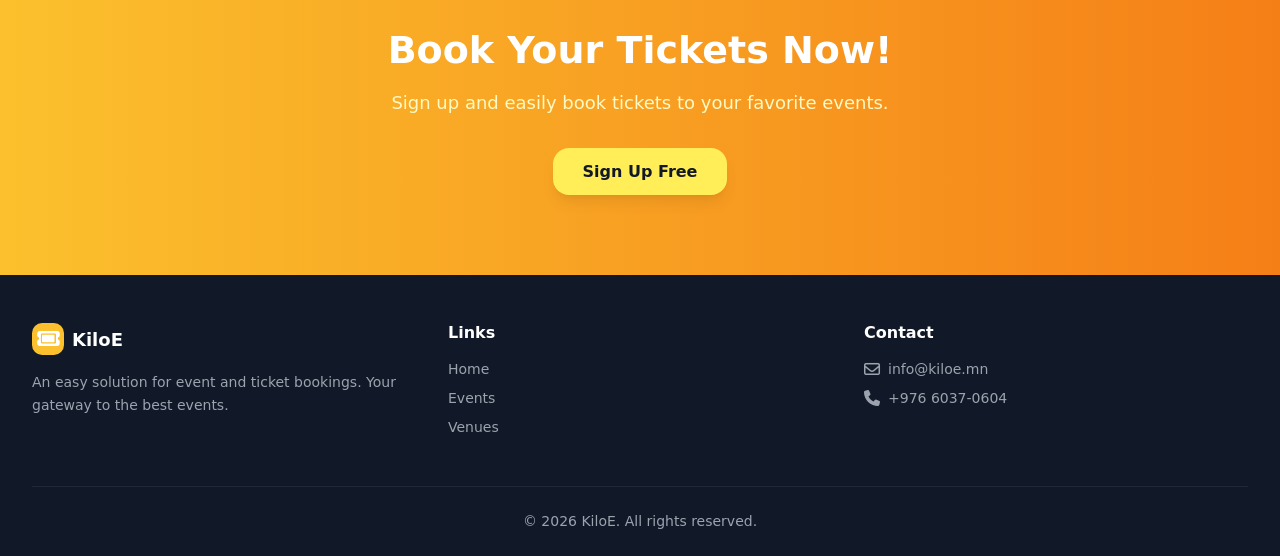
==== commit d6381b9f: "event controller added, event js fixed" ====
--- a/src/main/resources/templates/index.html
+++ b/src/main/resources/templates/index.html
@@ -100,9 +100,7 @@
 
             <div id="emptyState" class="empty-state hidden">
                 <div class="empty-icon">
-                    <svg fill="none" stroke="currentColor" viewBox="0 0 24 24">
-                        <path stroke-linecap="round" stroke-linejoin="round" stroke-width="1.5" d="M9.172 16.172a4 4 0 015.656 0M9 10h.01M15 10h.01M21 12a9 9 0 11-18 0 9 9 0 0118 0z"/>
-                    </svg>
+                    <i class="svg-icon fa-regular fa-face-frown"></i>
                 </div>
                 <p style="font-size: 18px;">No events found</p>
             </div>
@@ -175,9 +173,7 @@
         <div class="modal-overlay" id="modalOverlay">
             <div class="modal">
                 <button id="modalClose" class="modal-close">
-                    <svg fill="none" stroke="currentColor" viewBox="0 0 24 24">
-                        <path stroke-linecap="round" stroke-linejoin="round" stroke-width="2" d="M6 18L18 6M6 6l12 12"/>
-                    </svg>
+                    <i class="svg-icon fa-solid fa-xmark"></i>
                 </button>
                 <div id="modalContent"></div>
             </div>
